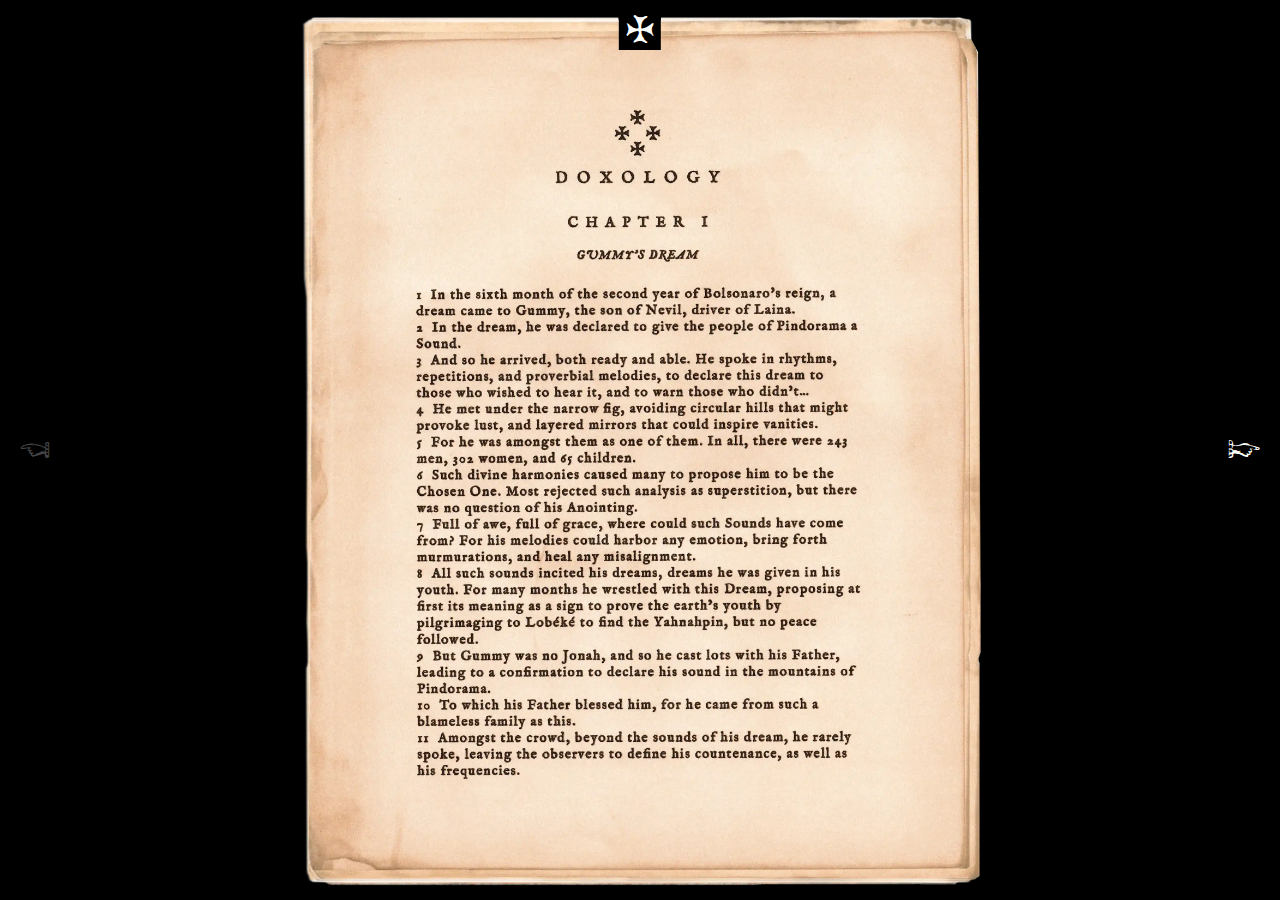
==== bookofcharlotte/index.html @ 31b1b8b3 "button functionality" ====
<!DOCTYPE html>
<html>
<head>
	<meta charset="utf-8">
	<meta name="viewport" content="width=device-width, initial-scale=1">
	<title></title>
	<link rel="stylesheet" type="text/css" href="../css/reset.css">
	<style type="text/css">
		@font-face{
			font-family: 'Im_Fell_English';
			src:url('../fonts/IMFeENrm29C.otf');
		}
		html{ font-size: 1em; }
		@media all and (max-width: 36em) { 
			html{ font-size: 0.7em; }
		}
		html, body{
			width:100%;
			height:100%;
		}
		body{
			background-color:black;
			position: relative;
		}
		section{
			position: absolute;
			top:50%;
			left:50%;
			transform: translate(-50%, -50%);
			width:100%;
			height:100%;
			display: flex;
			justify-content: center;
			align-items: center;
			z-index: 2;
		}

		.page{
			-webkit-transition: opacity 220ms linear;
    		transition: opacity 220ms linear;
		}

		svg, svg image{
			display: block;
			width:100%;
			max-width: 100%;
			height: 100%;
			max-height: 100%;
		}

		.hide{
			display: none;
		}

		.flipButtons{
			font-family: 'Im_Fell_English';
			font-size: 1.5em;
			position: absolute;	
			top:0;
			left:0;
			right:0;
			bottom:0;
			display: flex;
			flex-direction: row;
			justify-content: space-between;
			align-items: center;
/*					border:1px solid green;*/
			padding:0.5em;
		}
		.buttonGroup{
			display: flex;
			flex-direction: row;
			width: fit-content;
			gap:0.5em;
		}

		.home, .prev, .next{
			width:fit-content;
/*					border:1px solid blue;*/
			font-size: 1.2em;
			color: white;
			background-color: black;
			cursor:pointer;
			padding:0.25em;
		}
		.home{
			position: absolute;
			top:0.25em;
			left:50%;
			transform: translate(-50%, 0);
		}
		.home:hover, .prev:hover, .next:hover{
			color:#888888;
		}

		.unavail{
			color:#444444;
			pointer-events: none;
		}

		a{
			display: block;
			color:inherit;
			text-decoration: none;
		}
	</style>
</head>
<body>
	<section class="page" id="p1">
		<svg version="1.1" xmlns="http://www.w3.org/2000/svg" xmlns:xlink="http://www.w3.org/1999/xlink" viewBox="0 0 2550 3300">
			<image width="2550" height="3300" xlink:href="../images/1.webp"></image>
		</svg>
		<div class="flipButtons">
			<div class="home">
				<a href="https://montell.world/"></a>
			</div>
			<div class="prev unavail">☜</div>
			<div class="next">☞</div>
		</div>
	</section>

	<section class="page" id="p2">
		<svg version="1.1" xmlns="http://www.w3.org/2000/svg" xmlns:xlink="http://www.w3.org/1999/xlink" viewBox="0 0 2550 3300">
			<image width="2550" height="3300" xlink:href="../images/2.webp"></image>
		</svg>
		<div class="flipButtons">
			<div class="buttonGroup">
				<div class="home">
					<a href="https://montell.world/"></a>
				</div>
				<div class="prev">☜</div>
			</div>
			<div class="next">☞</div>
		</div>
	</section>

	<section class="page" id="p3">
		<svg version="1.1" xmlns="http://www.w3.org/2000/svg" xmlns:xlink="http://www.w3.org/1999/xlink" viewBox="0 0 2550 3300">
			<image width="2550" height="3300" xlink:href="../images/3.webp"></image>
		</svg>
		<div class="flipButtons">
			<div class="buttonGroup">
				<div class="home">
					<a href="https://montell.world/"></a>
				</div>
				<div class="prev">☜</div>
			</div>
			<div class="next">☞</div>
		</div>
	</section>

	<section class="page" id="p4">
		<svg version="1.1" xmlns="http://www.w3.org/2000/svg" xmlns:xlink="http://www.w3.org/1999/xlink" viewBox="0 0 2550 3300">
			<image width="2550" height="3300" xlink:href="../images/4.webp"></image>
		</svg>
		<div class="flipButtons">
			<div class="buttonGroup">
				<div class="home">
					<a href="https://montell.world/"></a>
				</div>
				<div class="prev">☜</div>
			</div>
			<div class="next">☞</div>
		</div>
	</section>

	<section class="page" id="p5">
		<svg version="1.1" xmlns="http://www.w3.org/2000/svg" xmlns:xlink="http://www.w3.org/1999/xlink" viewBox="0 0 2550 3300">
			<image width="2550" height="3300" xlink:href="../images/5.webp"></image>
		</svg>
		<div class="flipButtons">
			<div class="buttonGroup">
				<div class="home">
					<a href="https://montell.world/"></a>
				</div>
				<div class="prev">☜</div>
			</div>
			<div class="next">☞</div>
		</div>
	</section>

	<section class="page" id="p6">
		<svg version="1.1" xmlns="http://www.w3.org/2000/svg" xmlns:xlink="http://www.w3.org/1999/xlink" viewBox="0 0 2550 3300">
			<image width="2550" height="3300" xlink:href="../images/6.webp"></image>
		</svg>
		<div class="flipButtons">
			<div class="buttonGroup">
				<div class="home">
					<a href="https://montell.world/"></a>
				</div>
				<div class="prev">☜</div>
			</div>
			<div class="next">☞</div>
		</div>
	</section>

	<section class="page" id="p7">
		<svg version="1.1" xmlns="http://www.w3.org/2000/svg" xmlns:xlink="http://www.w3.org/1999/xlink" viewBox="0 0 2550 3300">
			<image width="2550" height="3300" xlink:href="../images/7.webp"></image>
		</svg>
		<div class="flipButtons">
			<div class="buttonGroup">
				<div class="home">
					<a href="https://montell.world/"></a>
				</div>
				<div class="prev">☜</div>
			</div>
			<div class="next">☞</div>
		</div>
	</section>

	<section class="page" id="p8">
		<svg version="1.1" xmlns="http://www.w3.org/2000/svg" xmlns:xlink="http://www.w3.org/1999/xlink" viewBox="0 0 2550 3300">
			<image width="2550" height="3300" xlink:href="../images/8.webp"></image>
		</svg>
		<div class="flipButtons">
			<div class="buttonGroup">
				<div class="home">
					<a href="https://montell.world/"></a>
				</div>
				<div class="prev">☜</div>
			</div>
			<div class="next">☞</div>
		</div>
	</section>
	<section class="page" id="p9">
		<svg version="1.1" xmlns="http://www.w3.org/2000/svg" xmlns:xlink="http://www.w3.org/1999/xlink" viewBox="0 0 2550 3300">
			<image width="2550" height="3300" xlink:href="../images/9.webp"></image>
		</svg>
		<div class="flipButtons">
			<div class="buttonGroup">
				<div class="home">
					<a href="https://montell.world/"></a>
				</div>
				<div class="prev">☜</div>
			</div>
			<div class="next">☞</div>
		</div>
	</section>
	<section class="page" id="p10">
		<svg version="1.1" xmlns="http://www.w3.org/2000/svg" xmlns:xlink="http://www.w3.org/1999/xlink" viewBox="0 0 2550 3300">
			<image width="2550" height="3300" xlink:href="../images/10.webp"></image>
		</svg>
		<div class="flipButtons">
			<div class="buttonGroup">
				<div class="home">
					<a href="https://montell.world/"></a>
				</div>
				<div class="prev">☜</div>
			</div>
			<div class="next">☞</div>
		</div>
	</section>
	<section class="page" id="p11">
		<svg version="1.1" xmlns="http://www.w3.org/2000/svg" xmlns:xlink="http://www.w3.org/1999/xlink" viewBox="0 0 2550 3300">
			<image width="2550" height="3300" xlink:href="../images/11.webp"></image>
		</svg>
		<div class="flipButtons">
			<div class="buttonGroup">
				<div class="home">
					<a href="https://montell.world/"></a>
				</div>
				<div class="prev">☜</div>
			</div>
			<div class="next unavail">☞</div>
		</div>
	</section>

	<script type="text/javascript" src="../js/flipPage.js"></script>
</body>
</html>
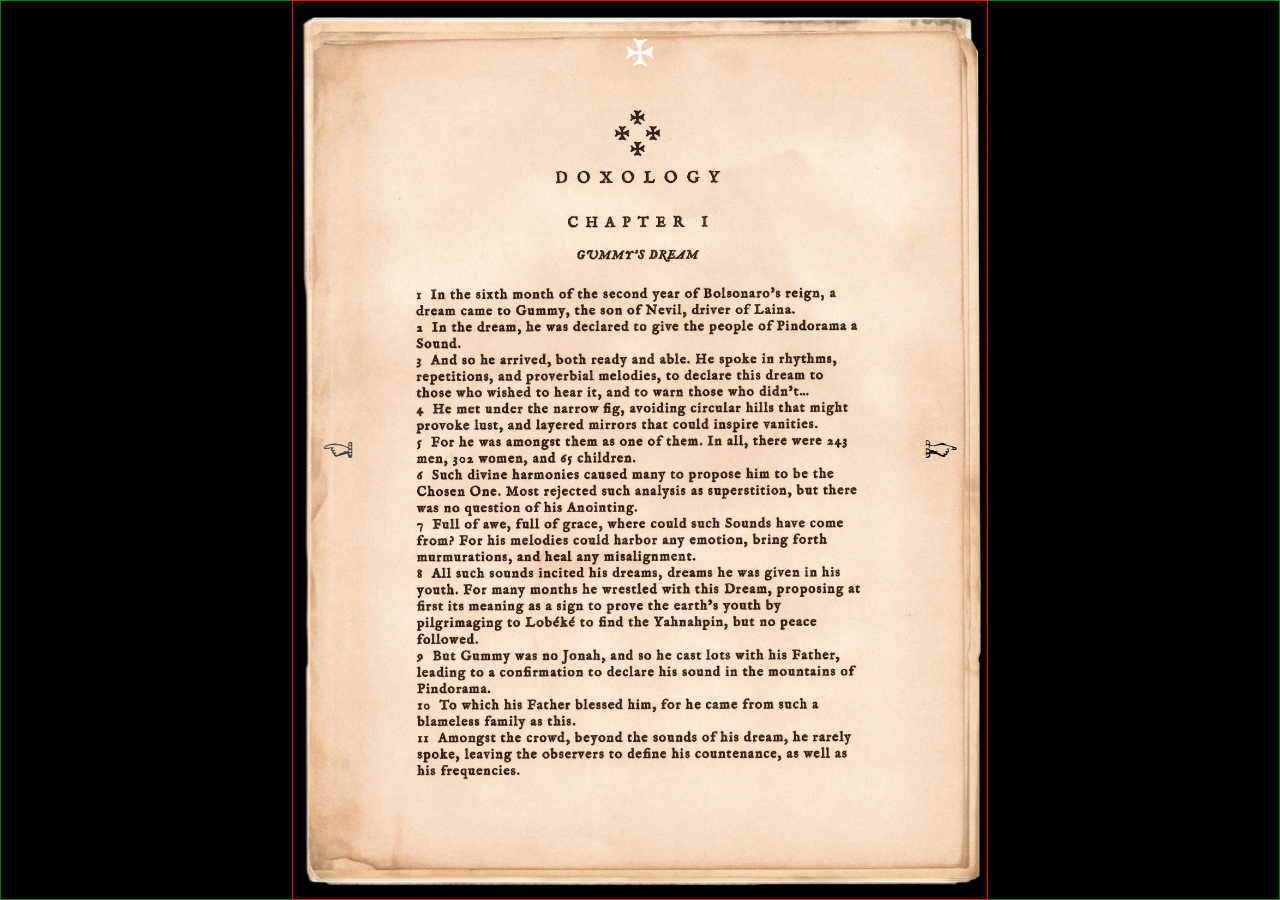
==== commit 727e1661: "button functionality" ====
--- a/bookofcharlotte/index.html
+++ b/bookofcharlotte/index.html
@@ -62,29 +62,34 @@
 			bottom:0;
 			display: flex;
 			flex-direction: row;
-			justify-content: space-between;
+			justify-content: center;
 			align-items: center;
-/*					border:1px solid green;*/
-			padding:0.5em;
+			
+					border:1px solid green;
 		}
 		.buttonGroup{
 			display: flex;
 			flex-direction: row;
-			width: fit-content;
+			width: 100%;
+			height:100%;
+			justify-content: space-between;
+			align-items: center;
 			gap:0.5em;
+			border:1px solid red;
 		}
 
 		.home, .prev, .next{
 			width:fit-content;
 /*					border:1px solid blue;*/
 			font-size: 1.2em;
-			color: white;
-			background-color: black;
+			color: black;
+/*			background-color: black;*/
 			cursor:pointer;
-			padding:0.25em;
+			padding:1em;
 		}
 		.home{
 			position: absolute;
+			color:white;
 			top:0.25em;
 			left:50%;
 			transform: translate(-50%, 0);
@@ -111,11 +116,13 @@
 			<image width="2550" height="3300" xlink:href="../images/1.webp"></image>
 		</svg>
 		<div class="flipButtons">
-			<div class="home">
-				<a href="https://montell.world/"></a>
-			</div>
-			<div class="prev unavail">☜</div>
-			<div class="next">☞</div>
+			<div class="buttonGroup">
+				<div class="home">
+					<a href="https://montell.world/"></a>
+				</div>
+				<div class="prev unavail">☜</div>
+				<div class="next">☞</div>
+			</div>
 		</div>
 	</section>
 
@@ -129,8 +136,8 @@
 					<a href="https://montell.world/"></a>
 				</div>
 				<div class="prev">☜</div>
-			</div>
-			<div class="next">☞</div>
+				<div class="next">☞</div>
+			</div>
 		</div>
 	</section>
 
@@ -144,8 +151,8 @@
 					<a href="https://montell.world/"></a>
 				</div>
 				<div class="prev">☜</div>
-			</div>
-			<div class="next">☞</div>
+				<div class="next">☞</div>
+			</div>
 		</div>
 	</section>
 
@@ -159,8 +166,8 @@
 					<a href="https://montell.world/"></a>
 				</div>
 				<div class="prev">☜</div>
-			</div>
-			<div class="next">☞</div>
+				<div class="next">☞</div>
+			</div>
 		</div>
 	</section>
 
@@ -174,8 +181,8 @@
 					<a href="https://montell.world/"></a>
 				</div>
 				<div class="prev">☜</div>
-			</div>
-			<div class="next">☞</div>
+				<div class="next">☞</div>
+			</div>
 		</div>
 	</section>
 
@@ -189,8 +196,8 @@
 					<a href="https://montell.world/"></a>
 				</div>
 				<div class="prev">☜</div>
-			</div>
-			<div class="next">☞</div>
+				<div class="next">☞</div>
+			</div>
 		</div>
 	</section>
 
@@ -204,8 +211,8 @@
 					<a href="https://montell.world/"></a>
 				</div>
 				<div class="prev">☜</div>
-			</div>
-			<div class="next">☞</div>
+				<div class="next">☞</div>
+			</div>
 		</div>
 	</section>
 
@@ -219,8 +226,8 @@
 					<a href="https://montell.world/"></a>
 				</div>
 				<div class="prev">☜</div>
-			</div>
-			<div class="next">☞</div>
+				<div class="next">☞</div>
+			</div>
 		</div>
 	</section>
 	<section class="page" id="p9">
@@ -233,8 +240,8 @@
 					<a href="https://montell.world/"></a>
 				</div>
 				<div class="prev">☜</div>
-			</div>
-			<div class="next">☞</div>
+				<div class="next">☞</div>
+			</div>
 		</div>
 	</section>
 	<section class="page" id="p10">
@@ -247,8 +254,8 @@
 					<a href="https://montell.world/"></a>
 				</div>
 				<div class="prev">☜</div>
-			</div>
-			<div class="next">☞</div>
+				<div class="next">☞</div>
+			</div>
 		</div>
 	</section>
 	<section class="page" id="p11">
@@ -261,8 +268,8 @@
 					<a href="https://montell.world/"></a>
 				</div>
 				<div class="prev">☜</div>
-			</div>
-			<div class="next unavail">☞</div>
+				<div class="next unavail">☞</div>
+			</div>
 		</div>
 	</section>
 
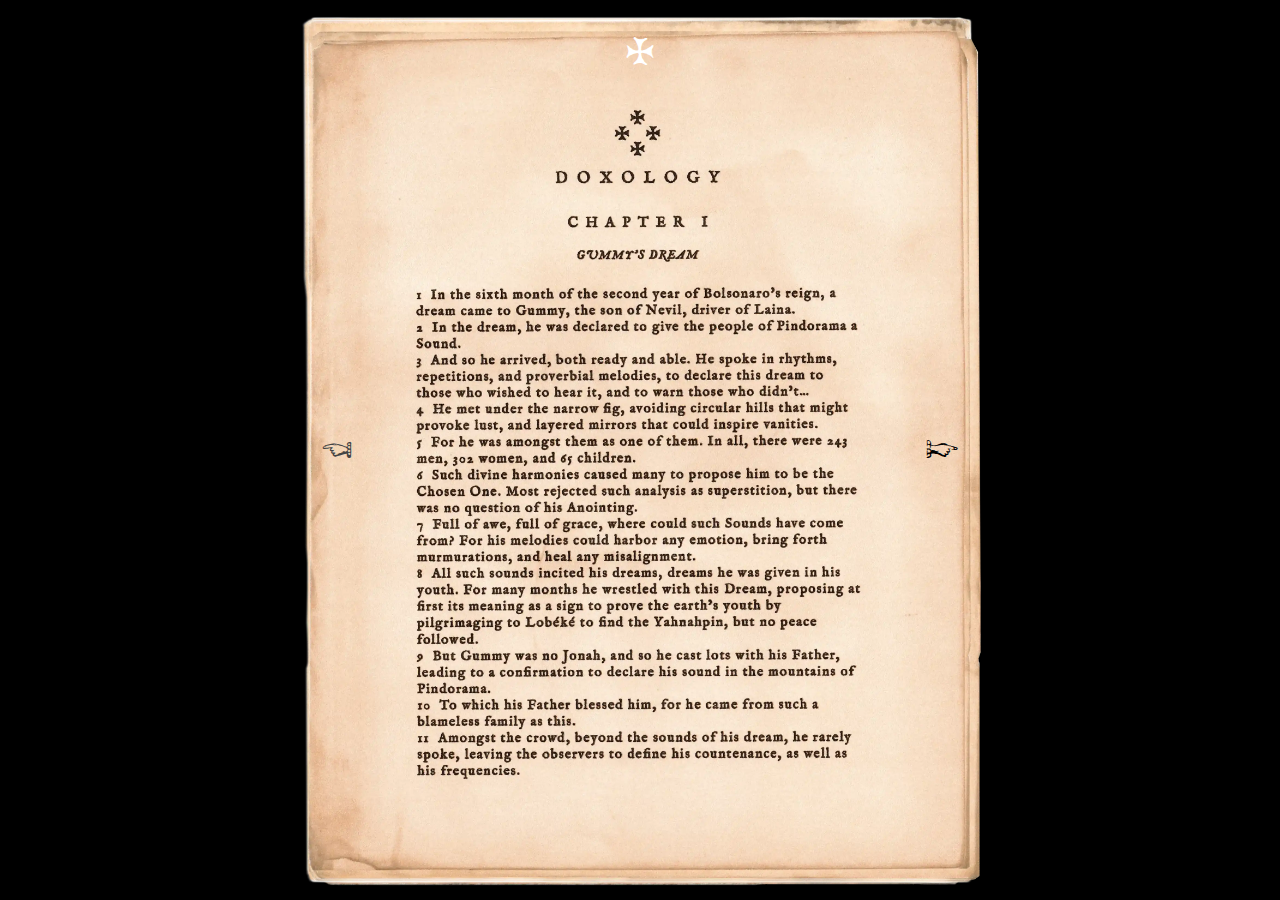
==== commit edf3b455: "button functionality" ====
--- a/bookofcharlotte/index.html
+++ b/bookofcharlotte/index.html
@@ -65,7 +65,7 @@
 			justify-content: center;
 			align-items: center;
 			
-					border:1px solid green;
+/*					border:1px solid green;*/
 		}
 		.buttonGroup{
 			display: flex;
@@ -75,7 +75,7 @@
 			justify-content: space-between;
 			align-items: center;
 			gap:0.5em;
-			border:1px solid red;
+/*			border:1px solid red;*/
 		}
 
 		.home, .prev, .next{
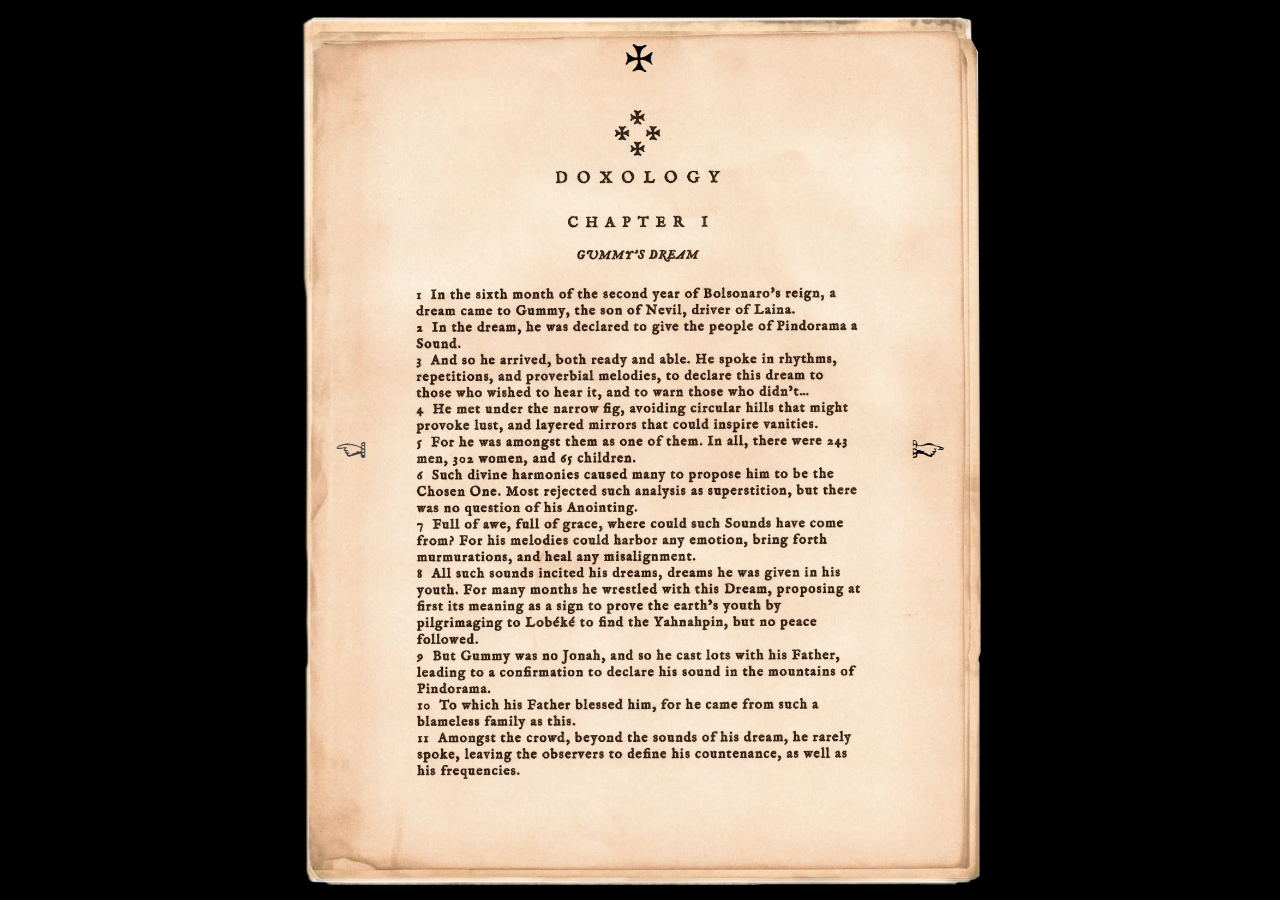
==== commit 953c36d7: "button functionality" ====
--- a/bookofcharlotte/index.html
+++ b/bookofcharlotte/index.html
@@ -85,14 +85,24 @@
 			color: black;
 /*			background-color: black;*/
 			cursor:pointer;
-			padding:1em;
+			padding:1.5em;
+		}
+		.button-cont{
+			display: flex;
+			justify-content: center;
+			align-items: center;
+			width:fit-content;
+			height:100%;
+		}
+		.home-cont{
+			display: flex;
+			flex-direction: row;
+			justify-content: center;
+			align-items: flex-start;
+			height:100%;
 		}
 		.home{
-			position: absolute;
-			color:white;
-			top:0.25em;
-			left:50%;
-			transform: translate(-50%, 0);
+/*			align-self: top;*/
 		}
 		.home:hover, .prev:hover, .next:hover{
 			color:#888888;
@@ -117,11 +127,21 @@
 		</svg>
 		<div class="flipButtons">
 			<div class="buttonGroup">
-				<div class="home">
-					<a href="https://montell.world/"></a>
-				</div>
-				<div class="prev unavail">☜</div>
-				<div class="next">☞</div>
+
+				<div class="button-cont">
+					<div class="prev unavail">☜</div>
+				</div>
+
+				<div class="home-cont">
+					<div class="home">
+						<a href="https://montell.world/"></a>
+					</div>
+				</div>
+
+				<div class="button-cont">
+					<div class="next">☞</div>
+				</div>
+
 			</div>
 		</div>
 	</section>
@@ -132,11 +152,21 @@
 		</svg>
 		<div class="flipButtons">
 			<div class="buttonGroup">
-				<div class="home">
-					<a href="https://montell.world/"></a>
-				</div>
-				<div class="prev">☜</div>
-				<div class="next">☞</div>
+
+				<div class="button-cont">
+					<div class="prev">☜</div>
+				</div>
+
+				<div class="home-cont">
+					<div class="home">
+						<a href="https://montell.world/"></a>
+					</div>
+				</div>
+
+				<div class="button-cont">
+					<div class="next">☞</div>
+				</div>
+
 			</div>
 		</div>
 	</section>
@@ -147,11 +177,21 @@
 		</svg>
 		<div class="flipButtons">
 			<div class="buttonGroup">
-				<div class="home">
-					<a href="https://montell.world/"></a>
-				</div>
-				<div class="prev">☜</div>
-				<div class="next">☞</div>
+
+				<div class="button-cont">
+					<div class="prev">☜</div>
+				</div>
+
+				<div class="home-cont">
+					<div class="home">
+						<a href="https://montell.world/"></a>
+					</div>
+				</div>
+
+				<div class="button-cont">
+					<div class="next">☞</div>
+				</div>
+
 			</div>
 		</div>
 	</section>
@@ -162,11 +202,21 @@
 		</svg>
 		<div class="flipButtons">
 			<div class="buttonGroup">
-				<div class="home">
-					<a href="https://montell.world/"></a>
-				</div>
-				<div class="prev">☜</div>
-				<div class="next">☞</div>
+
+				<div class="button-cont">
+					<div class="prev">☜</div>
+				</div>
+
+				<div class="home-cont">
+					<div class="home">
+						<a href="https://montell.world/"></a>
+					</div>
+				</div>
+
+				<div class="button-cont">
+					<div class="next">☞</div>
+				</div>
+
 			</div>
 		</div>
 	</section>
@@ -177,11 +227,21 @@
 		</svg>
 		<div class="flipButtons">
 			<div class="buttonGroup">
-				<div class="home">
-					<a href="https://montell.world/"></a>
-				</div>
-				<div class="prev">☜</div>
-				<div class="next">☞</div>
+
+				<div class="button-cont">
+					<div class="prev">☜</div>
+				</div>
+
+				<div class="home-cont">
+					<div class="home">
+						<a href="https://montell.world/"></a>
+					</div>
+				</div>
+
+				<div class="button-cont">
+					<div class="next">☞</div>
+				</div>
+
 			</div>
 		</div>
 	</section>
@@ -192,11 +252,21 @@
 		</svg>
 		<div class="flipButtons">
 			<div class="buttonGroup">
-				<div class="home">
-					<a href="https://montell.world/"></a>
-				</div>
-				<div class="prev">☜</div>
-				<div class="next">☞</div>
+
+				<div class="button-cont">
+					<div class="prev">☜</div>
+				</div>
+
+				<div class="home-cont">
+					<div class="home">
+						<a href="https://montell.world/"></a>
+					</div>
+				</div>
+
+				<div class="button-cont">
+					<div class="next">☞</div>
+				</div>
+
 			</div>
 		</div>
 	</section>
@@ -207,11 +277,21 @@
 		</svg>
 		<div class="flipButtons">
 			<div class="buttonGroup">
-				<div class="home">
-					<a href="https://montell.world/"></a>
-				</div>
-				<div class="prev">☜</div>
-				<div class="next">☞</div>
+
+				<div class="button-cont">
+					<div class="prev">☜</div>
+				</div>
+
+				<div class="home-cont">
+					<div class="home">
+						<a href="https://montell.world/"></a>
+					</div>
+				</div>
+
+				<div class="button-cont">
+					<div class="next">☞</div>
+				</div>
+
 			</div>
 		</div>
 	</section>
@@ -222,11 +302,21 @@
 		</svg>
 		<div class="flipButtons">
 			<div class="buttonGroup">
-				<div class="home">
-					<a href="https://montell.world/"></a>
-				</div>
-				<div class="prev">☜</div>
-				<div class="next">☞</div>
+
+				<div class="button-cont">
+					<div class="prev">☜</div>
+				</div>
+
+				<div class="home-cont">
+					<div class="home">
+						<a href="https://montell.world/"></a>
+					</div>
+				</div>
+
+				<div class="button-cont">
+					<div class="next">☞</div>
+				</div>
+
 			</div>
 		</div>
 	</section>
@@ -236,11 +326,21 @@
 		</svg>
 		<div class="flipButtons">
 			<div class="buttonGroup">
-				<div class="home">
-					<a href="https://montell.world/"></a>
-				</div>
-				<div class="prev">☜</div>
-				<div class="next">☞</div>
+
+				<div class="button-cont">
+					<div class="prev">☜</div>
+				</div>
+
+				<div class="home-cont">
+					<div class="home">
+						<a href="https://montell.world/"></a>
+					</div>
+				</div>
+
+				<div class="button-cont">
+					<div class="next">☞</div>
+				</div>
+
 			</div>
 		</div>
 	</section>
@@ -250,11 +350,21 @@
 		</svg>
 		<div class="flipButtons">
 			<div class="buttonGroup">
-				<div class="home">
-					<a href="https://montell.world/"></a>
-				</div>
-				<div class="prev">☜</div>
-				<div class="next">☞</div>
+
+				<div class="button-cont">
+					<div class="prev">☜</div>
+				</div>
+
+				<div class="home-cont">
+					<div class="home">
+						<a href="https://montell.world/"></a>
+					</div>
+				</div>
+
+				<div class="button-cont">
+					<div class="next">☞</div>
+				</div>
+
 			</div>
 		</div>
 	</section>
@@ -264,11 +374,21 @@
 		</svg>
 		<div class="flipButtons">
 			<div class="buttonGroup">
-				<div class="home">
-					<a href="https://montell.world/"></a>
-				</div>
-				<div class="prev">☜</div>
-				<div class="next unavail">☞</div>
+
+				<div class="button-cont">
+					<div class="prev">☜</div>
+				</div>
+
+				<div class="home-cont">
+					<div class="home">
+						<a href="https://montell.world/"></a>
+					</div>
+				</div>
+
+				<div class="button-cont">
+					<div class="next unavail">☞</div>
+				</div>
+
 			</div>
 		</div>
 	</section>
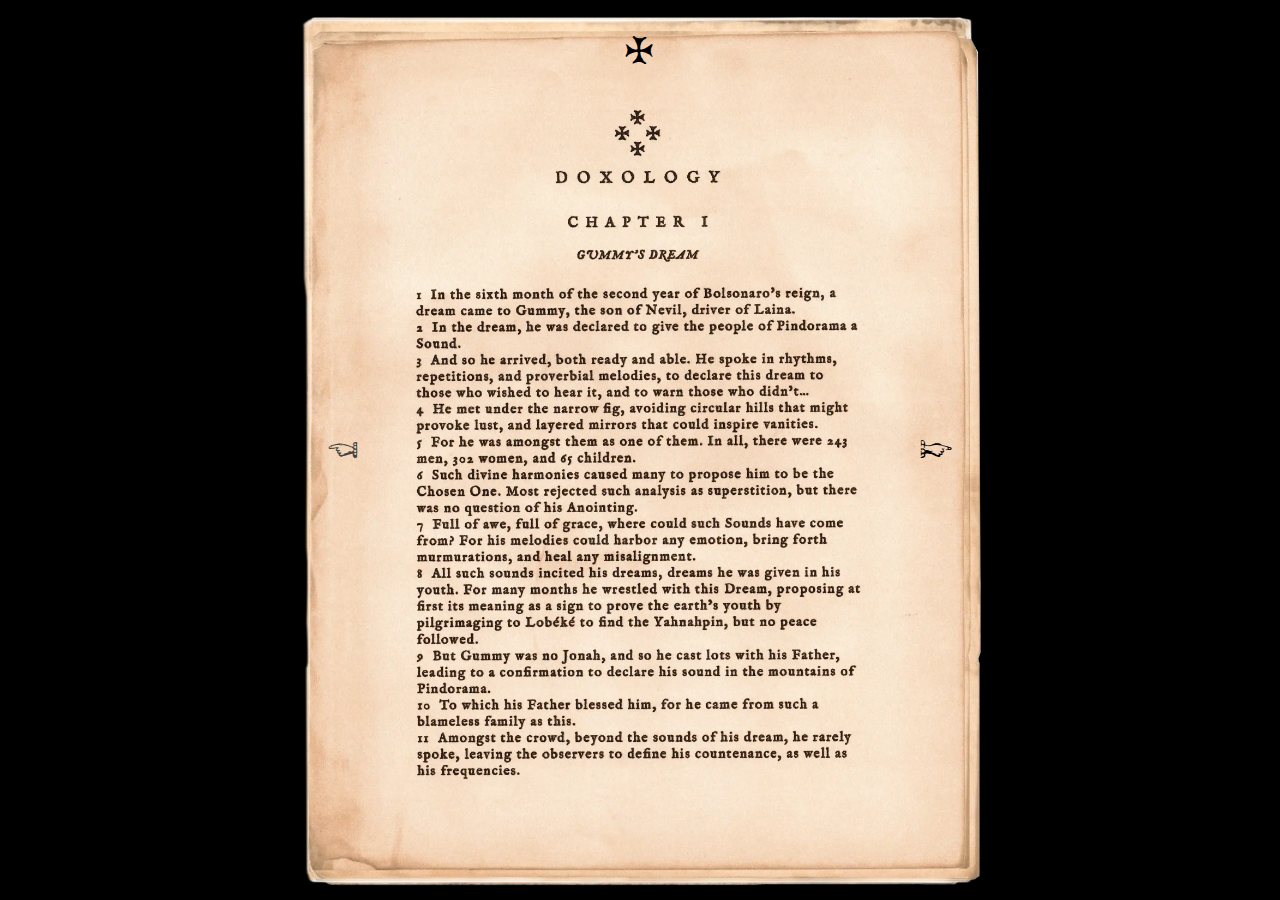
==== commit 17063080: "button functionality" ====
--- a/bookofcharlotte/index.html
+++ b/bookofcharlotte/index.html
@@ -85,7 +85,7 @@
 			color: black;
 /*			background-color: black;*/
 			cursor:pointer;
-			padding:1.5em;
+			padding:1.2em;
 		}
 		.button-cont{
 			display: flex;
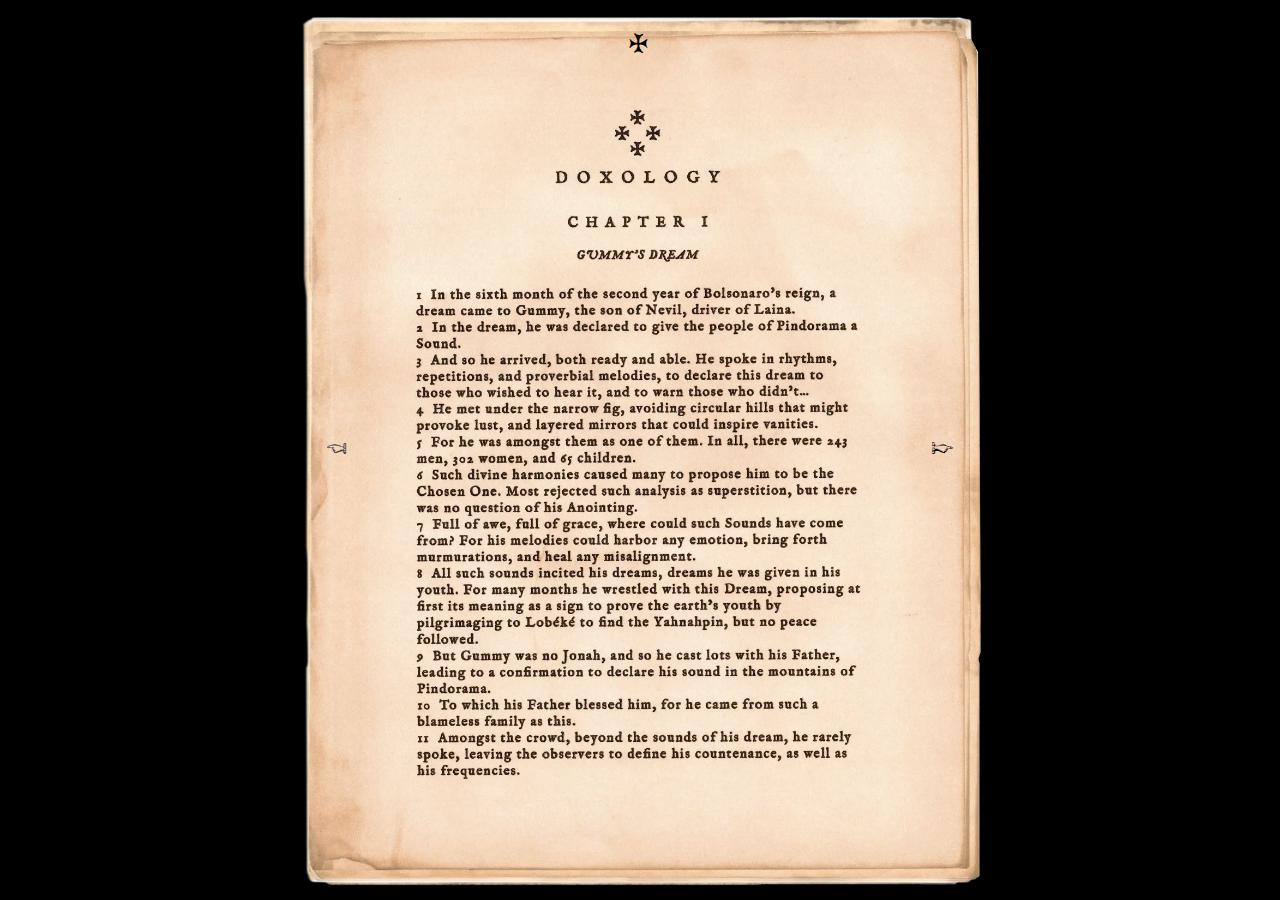
==== commit a87b208f: "button functionality" ====
--- a/bookofcharlotte/index.html
+++ b/bookofcharlotte/index.html
@@ -81,11 +81,11 @@
 		.home, .prev, .next{
 			width:fit-content;
 /*					border:1px solid blue;*/
-			font-size: 1.2em;
+			font-size: 0.8em;
 			color: black;
 /*			background-color: black;*/
 			cursor:pointer;
-			padding:1.2em;
+			padding:1.75em;
 		}
 		.button-cont{
 			display: flex;
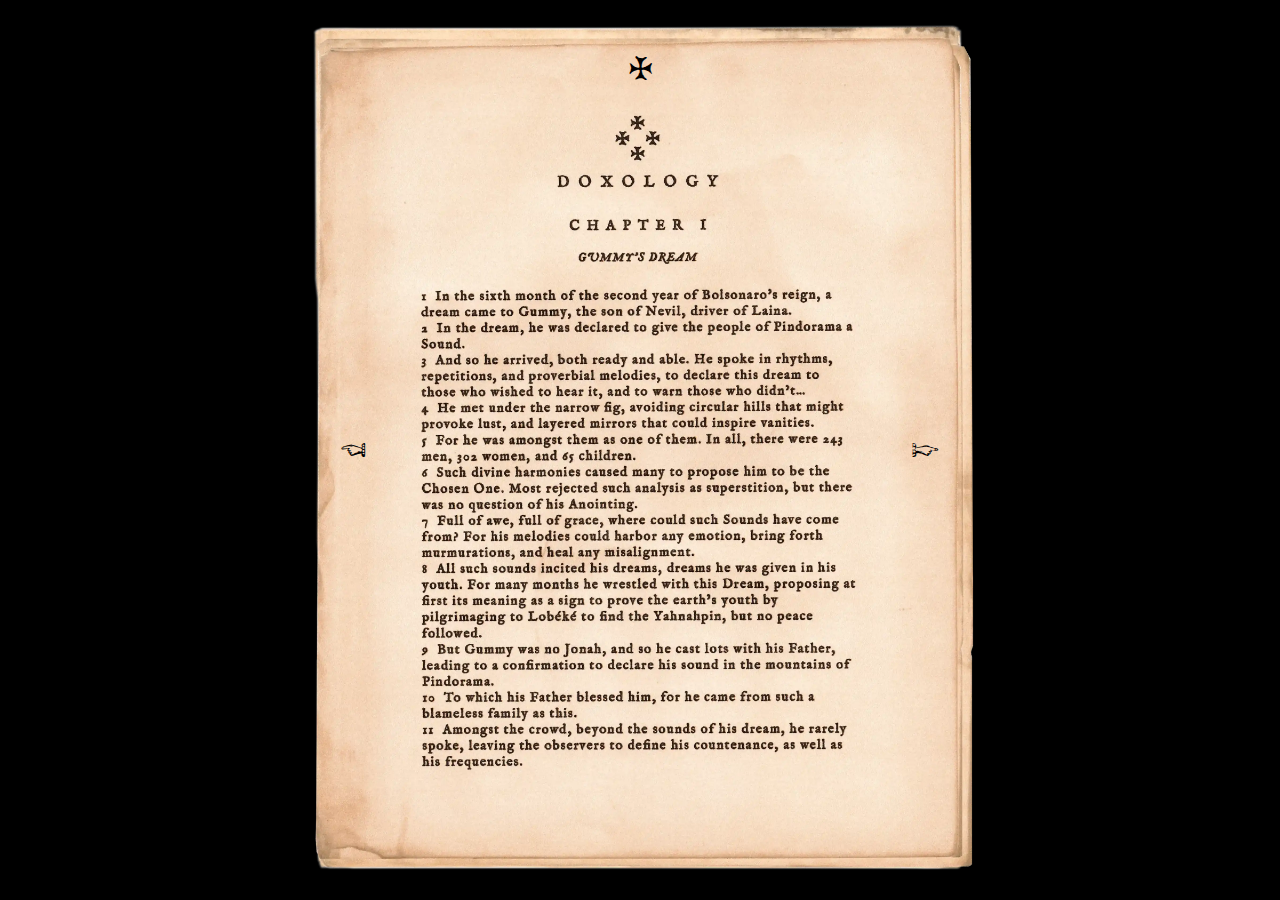
==== commit 513f1063: "button functionality" ====
--- a/bookofcharlotte/index.html
+++ b/bookofcharlotte/index.html
@@ -6,393 +6,195 @@
 	<title></title>
 	<link rel="stylesheet" type="text/css" href="../css/reset.css">
 	<style type="text/css">
+		/* image aspect ratio */
+		:root{
+			--ratio: 255 / 330;
+		}
+
 		@font-face{
 			font-family: 'Im_Fell_English';
 			src:url('../fonts/IMFeENrm29C.otf');
 		}
-		html{ font-size: 1em; }
-		@media all and (max-width: 36em) { 
-			html{ font-size: 0.7em; }
-		}
+
+		/* font size controls */
+		html{ font-size: 1em;}
+		@media all and (max-width: 38em) { html{ font-size: 0.8em; } }
+		@media all and (max-width: 34em) { html{ font-size: 0.7em; } }
+		@media all and (max-width: 30em) { html{ font-size: 0.6em; } }
+		@media all and (max-width: 26em) { html{ font-size: 0.5em; } }
+		body{ font-family: "Im_Fell_English" }
+
+		/* maintain <section> aspect ratio responsive */
 		html, body{
 			width:100%;
 			height:100%;
 		}
 		body{
-			background-color:black;
+			padding:10px;
+			overflow:auto;
+			display: flex;
+			justify-content: center;
+			align-items: center;    
+		}
+		main {
+			height: 100%;
+			aspect-ratio: var(--ratio);
+			max-width: 100%;
+			display: flex;
+			justify-content: center;
+			align-items: center;
+		}
+		section {
+			width: 100%;
+			aspect-ratio: var(--ratio);
+			display: flex;
+			justify-content: center;
+			align-items: center;
+			overflow:hidden
+		}
+
+		/* carousel styling */
+		#carousel {
 			position: relative;
 		}
-		section{
+		#next, #prev{
 			position: absolute;
-			top:50%;
-			left:50%;
-			transform: translate(-50%, -50%);
-			width:100%;
-			height:100%;
-			display: flex;
-			justify-content: center;
+			top:0;
+			bottom:0;
+			display: flex;
 			align-items: center;
-			z-index: 2;
-		}
-
-		.page{
-			-webkit-transition: opacity 220ms linear;
-    		transition: opacity 220ms linear;
-		}
-
-		svg, svg image{
-			display: block;
-			width:100%;
-			max-width: 100%;
-			height: 100%;
-			max-height: 100%;
-		}
-
-		.hide{
-			display: none;
-		}
-
-		.flipButtons{
-			font-family: 'Im_Fell_English';
-			font-size: 1.5em;
-			position: absolute;	
+/*			border:1px solid blue;*/
+		}
+		#prev{ 
+			left:0; 
+			justify-content: right;
+			padding-left:1rem;
+		}
+		#next{ 
+			right:0; 
+			justify-content: left;
+			padding-right:1rem;
+		}
+		#carousel button{
+			font-family: inherit;
+			font-size: 1.5rem;
+			color:inherit;
+			padding: 1em;
+			aspect-ratio: 1/1;
+			border: 0;
+			outline:0;
+			background: transparent;
+			text-align: center;
+		}
+/*		#carousel button:hover{ opacity: 0.5;}*/
+		#carousel button:active{ opacity: 0.25;}
+		#carousel > .slide {
+		  display: none;
+		}
+		#carousel > .slide > img{
+			width: 100%;
+		}
+
+		/* home button */
+		#home{
+			position: absolute;
 			top:0;
 			left:0;
 			right:0;
-			bottom:0;
-			display: flex;
-			flex-direction: row;
-			justify-content: center;
-			align-items: center;
-			
-/*					border:1px solid green;*/
-		}
-		.buttonGroup{
-			display: flex;
-			flex-direction: row;
-			width: 100%;
-			height:100%;
-			justify-content: space-between;
-			align-items: center;
-			gap:0.5em;
-/*			border:1px solid red;*/
-		}
-
-		.home, .prev, .next{
-			width:fit-content;
-/*					border:1px solid blue;*/
-			font-size: 0.8em;
-			color: black;
-/*			background-color: black;*/
-			cursor:pointer;
-			padding:1.75em;
-		}
-		.button-cont{
-			display: flex;
-			justify-content: center;
-			align-items: center;
-			width:fit-content;
-			height:100%;
-		}
-		.home-cont{
-			display: flex;
-			flex-direction: row;
-			justify-content: center;
-			align-items: flex-start;
-			height:100%;
-		}
-		.home{
-/*			align-self: top;*/
-		}
-		.home:hover, .prev:hover, .next:hover{
-			color:#888888;
-		}
-
-		.unavail{
-			color:#444444;
-			pointer-events: none;
-		}
-
-		a{
+			padding-top: 2.5rem;
+			display: flex;
+			justify-content: center;
+		}
+		#home > a{
 			display: block;
-			color:inherit;
-			text-decoration: none;
-		}
+			font-size: 1.5rem;
+			padding: 0.25em;
+			aspect-ratio: 1/1;
+/*			border: 0.1px solid;*/
+		}
+
+		/*	colors	*/
+		body{
+			background: #000;
+		}
+/*		#carousel{
+			outline:1px solid red;
+		}*/
 	</style>
 </head>
 <body>
-	<section class="page" id="p1">
-		<svg version="1.1" xmlns="http://www.w3.org/2000/svg" xmlns:xlink="http://www.w3.org/1999/xlink" viewBox="0 0 2550 3300">
-			<image width="2550" height="3300" xlink:href="../images/1.webp"></image>
-		</svg>
-		<div class="flipButtons">
-			<div class="buttonGroup">
-
-				<div class="button-cont">
-					<div class="prev unavail">☜</div>
-				</div>
-
-				<div class="home-cont">
-					<div class="home">
-						<a href="https://montell.world/"></a>
-					</div>
-				</div>
-
-				<div class="button-cont">
-					<div class="next">☞</div>
-				</div>
-
-			</div>
-		</div>
-	</section>
-
-	<section class="page" id="p2">
-		<svg version="1.1" xmlns="http://www.w3.org/2000/svg" xmlns:xlink="http://www.w3.org/1999/xlink" viewBox="0 0 2550 3300">
-			<image width="2550" height="3300" xlink:href="../images/2.webp"></image>
-		</svg>
-		<div class="flipButtons">
-			<div class="buttonGroup">
-
-				<div class="button-cont">
-					<div class="prev">☜</div>
-				</div>
-
-				<div class="home-cont">
-					<div class="home">
-						<a href="https://montell.world/"></a>
-					</div>
-				</div>
-
-				<div class="button-cont">
-					<div class="next">☞</div>
-				</div>
-
-			</div>
-		</div>
-	</section>
-
-	<section class="page" id="p3">
-		<svg version="1.1" xmlns="http://www.w3.org/2000/svg" xmlns:xlink="http://www.w3.org/1999/xlink" viewBox="0 0 2550 3300">
-			<image width="2550" height="3300" xlink:href="../images/3.webp"></image>
-		</svg>
-		<div class="flipButtons">
-			<div class="buttonGroup">
-
-				<div class="button-cont">
-					<div class="prev">☜</div>
-				</div>
-
-				<div class="home-cont">
-					<div class="home">
-						<a href="https://montell.world/"></a>
-					</div>
-				</div>
-
-				<div class="button-cont">
-					<div class="next">☞</div>
-				</div>
-
-			</div>
-		</div>
-	</section>
-
-	<section class="page" id="p4">
-		<svg version="1.1" xmlns="http://www.w3.org/2000/svg" xmlns:xlink="http://www.w3.org/1999/xlink" viewBox="0 0 2550 3300">
-			<image width="2550" height="3300" xlink:href="../images/4.webp"></image>
-		</svg>
-		<div class="flipButtons">
-			<div class="buttonGroup">
-
-				<div class="button-cont">
-					<div class="prev">☜</div>
-				</div>
-
-				<div class="home-cont">
-					<div class="home">
-						<a href="https://montell.world/"></a>
-					</div>
-				</div>
-
-				<div class="button-cont">
-					<div class="next">☞</div>
-				</div>
-
-			</div>
-		</div>
-	</section>
-
-	<section class="page" id="p5">
-		<svg version="1.1" xmlns="http://www.w3.org/2000/svg" xmlns:xlink="http://www.w3.org/1999/xlink" viewBox="0 0 2550 3300">
-			<image width="2550" height="3300" xlink:href="../images/5.webp"></image>
-		</svg>
-		<div class="flipButtons">
-			<div class="buttonGroup">
-
-				<div class="button-cont">
-					<div class="prev">☜</div>
-				</div>
-
-				<div class="home-cont">
-					<div class="home">
-						<a href="https://montell.world/"></a>
-					</div>
-				</div>
-
-				<div class="button-cont">
-					<div class="next">☞</div>
-				</div>
-
-			</div>
-		</div>
-	</section>
-
-	<section class="page" id="p6">
-		<svg version="1.1" xmlns="http://www.w3.org/2000/svg" xmlns:xlink="http://www.w3.org/1999/xlink" viewBox="0 0 2550 3300">
-			<image width="2550" height="3300" xlink:href="../images/6.webp"></image>
-		</svg>
-		<div class="flipButtons">
-			<div class="buttonGroup">
-
-				<div class="button-cont">
-					<div class="prev">☜</div>
-				</div>
-
-				<div class="home-cont">
-					<div class="home">
-						<a href="https://montell.world/"></a>
-					</div>
-				</div>
-
-				<div class="button-cont">
-					<div class="next">☞</div>
-				</div>
-
-			</div>
-		</div>
-	</section>
-
-	<section class="page" id="p7">
-		<svg version="1.1" xmlns="http://www.w3.org/2000/svg" xmlns:xlink="http://www.w3.org/1999/xlink" viewBox="0 0 2550 3300">
-			<image width="2550" height="3300" xlink:href="../images/7.webp"></image>
-		</svg>
-		<div class="flipButtons">
-			<div class="buttonGroup">
-
-				<div class="button-cont">
-					<div class="prev">☜</div>
-				</div>
-
-				<div class="home-cont">
-					<div class="home">
-						<a href="https://montell.world/"></a>
-					</div>
-				</div>
-
-				<div class="button-cont">
-					<div class="next">☞</div>
-				</div>
-
-			</div>
-		</div>
-	</section>
-
-	<section class="page" id="p8">
-		<svg version="1.1" xmlns="http://www.w3.org/2000/svg" xmlns:xlink="http://www.w3.org/1999/xlink" viewBox="0 0 2550 3300">
-			<image width="2550" height="3300" xlink:href="../images/8.webp"></image>
-		</svg>
-		<div class="flipButtons">
-			<div class="buttonGroup">
-
-				<div class="button-cont">
-					<div class="prev">☜</div>
-				</div>
-
-				<div class="home-cont">
-					<div class="home">
-						<a href="https://montell.world/"></a>
-					</div>
-				</div>
-
-				<div class="button-cont">
-					<div class="next">☞</div>
-				</div>
-
-			</div>
-		</div>
-	</section>
-	<section class="page" id="p9">
-		<svg version="1.1" xmlns="http://www.w3.org/2000/svg" xmlns:xlink="http://www.w3.org/1999/xlink" viewBox="0 0 2550 3300">
-			<image width="2550" height="3300" xlink:href="../images/9.webp"></image>
-		</svg>
-		<div class="flipButtons">
-			<div class="buttonGroup">
-
-				<div class="button-cont">
-					<div class="prev">☜</div>
-				</div>
-
-				<div class="home-cont">
-					<div class="home">
-						<a href="https://montell.world/"></a>
-					</div>
-				</div>
-
-				<div class="button-cont">
-					<div class="next">☞</div>
-				</div>
-
-			</div>
-		</div>
-	</section>
-	<section class="page" id="p10">
-		<svg version="1.1" xmlns="http://www.w3.org/2000/svg" xmlns:xlink="http://www.w3.org/1999/xlink" viewBox="0 0 2550 3300">
-			<image width="2550" height="3300" xlink:href="../images/10.webp"></image>
-		</svg>
-		<div class="flipButtons">
-			<div class="buttonGroup">
-
-				<div class="button-cont">
-					<div class="prev">☜</div>
-				</div>
-
-				<div class="home-cont">
-					<div class="home">
-						<a href="https://montell.world/"></a>
-					</div>
-				</div>
-
-				<div class="button-cont">
-					<div class="next">☞</div>
-				</div>
-
-			</div>
-		</div>
-	</section>
-	<section class="page" id="p11">
-		<svg version="1.1" xmlns="http://www.w3.org/2000/svg" xmlns:xlink="http://www.w3.org/1999/xlink" viewBox="0 0 2550 3300">
-			<image width="2550" height="3300" xlink:href="../images/11.webp"></image>
-		</svg>
-		<div class="flipButtons">
-			<div class="buttonGroup">
-
-				<div class="button-cont">
-					<div class="prev">☜</div>
-				</div>
-
-				<div class="home-cont">
-					<div class="home">
-						<a href="https://montell.world/"></a>
-					</div>
-				</div>
-
-				<div class="button-cont">
-					<div class="next unavail">☞</div>
-				</div>
-
-			</div>
-		</div>
-	</section>
-
-	<script type="text/javascript" src="../js/flipPage.js"></script>
+	<main>
+		<section id="carousel">
+			<div id="home">
+				<a href="/"></a>
+			</div>
+
+			<div id="prev">
+				<button id="prevBtn">☜</button>	
+			</div>
+			
+			<div class="slide">
+				<img src="../images/1.webp">
+			</div>
+			<div class="slide">
+				<img src="../images/2.webp">
+			</div>
+			<div class="slide">
+				<img src="../images/3.webp">
+			</div>
+			<div class="slide">
+				<img src="../images/4.webp">
+			</div>
+			<div class="slide">
+				<img src="../images/5.webp">
+			</div>
+			<div class="slide">
+				<img src="../images/6.webp">
+			</div>
+			<div class="slide">
+				<img src="../images/7.webp">
+			</div>
+			<div class="slide">
+				<img src="../images/8.webp">
+			</div>
+			<div class="slide">
+				<img src="../images/9.webp">
+			</div>
+			<div class="slide">
+				<img src="../images/10.webp">
+			</div>
+			<div class="slide">
+				<img src="../images/11.webp">
+			</div>
+	
+			<div id="next">
+				<button id="nextBtn">☞</button>	
+			</div>
+		</section>
+	</main>
+	<script type="text/javascript">
+		const container = document.querySelector("#carousel")
+		const nextBtn = document.querySelector("#nextBtn")
+		const prevBtn = document.querySelector("#prevBtn")
+		let currentIndex = 0;
+		
+		const nextSlide = (inc) => {
+			const slides = document.getElementsByClassName("slide")
+			for (let i = 0; i < slides.length; i++) {
+			  slides[i].style.display = "none"
+			}
+			currentIndex=(currentIndex+slides.length+inc)%slides.length;
+			slides[currentIndex].style.display = "block"
+		}
+		nextSlide(0)
+		
+		nextBtn.addEventListener("click", () => {
+			nextSlide(1)
+		})
+		
+		prevBtn.addEventListener("click", () => {
+			nextSlide(-1)
+		})
+	</script>
 </body>
 </html>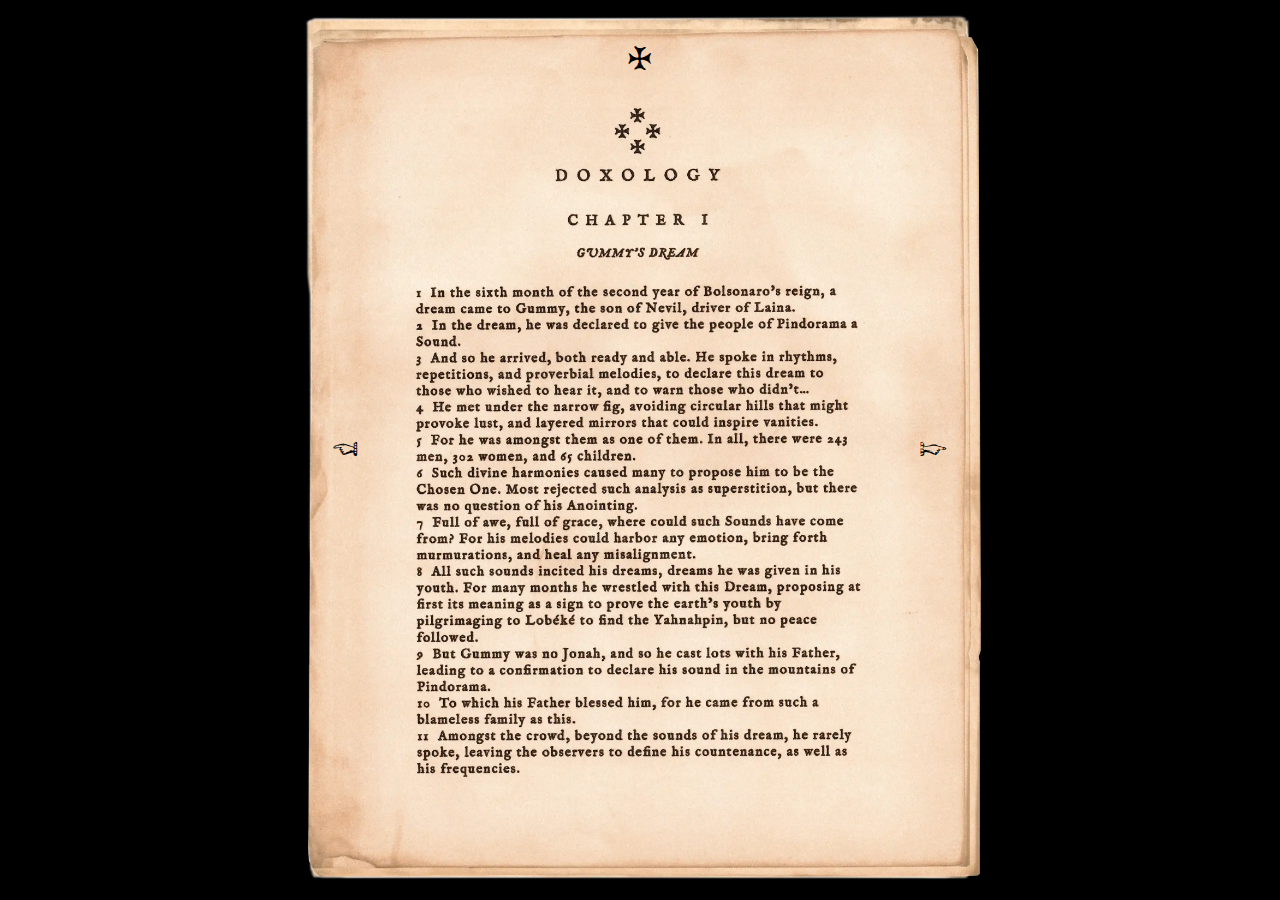
==== commit bdb5f598: "button functionality" ====
--- a/bookofcharlotte/index.html
+++ b/bookofcharlotte/index.html
@@ -30,7 +30,6 @@
 			height:100%;
 		}
 		body{
-			padding:10px;
 			overflow:auto;
 			display: flex;
 			justify-content: center;
